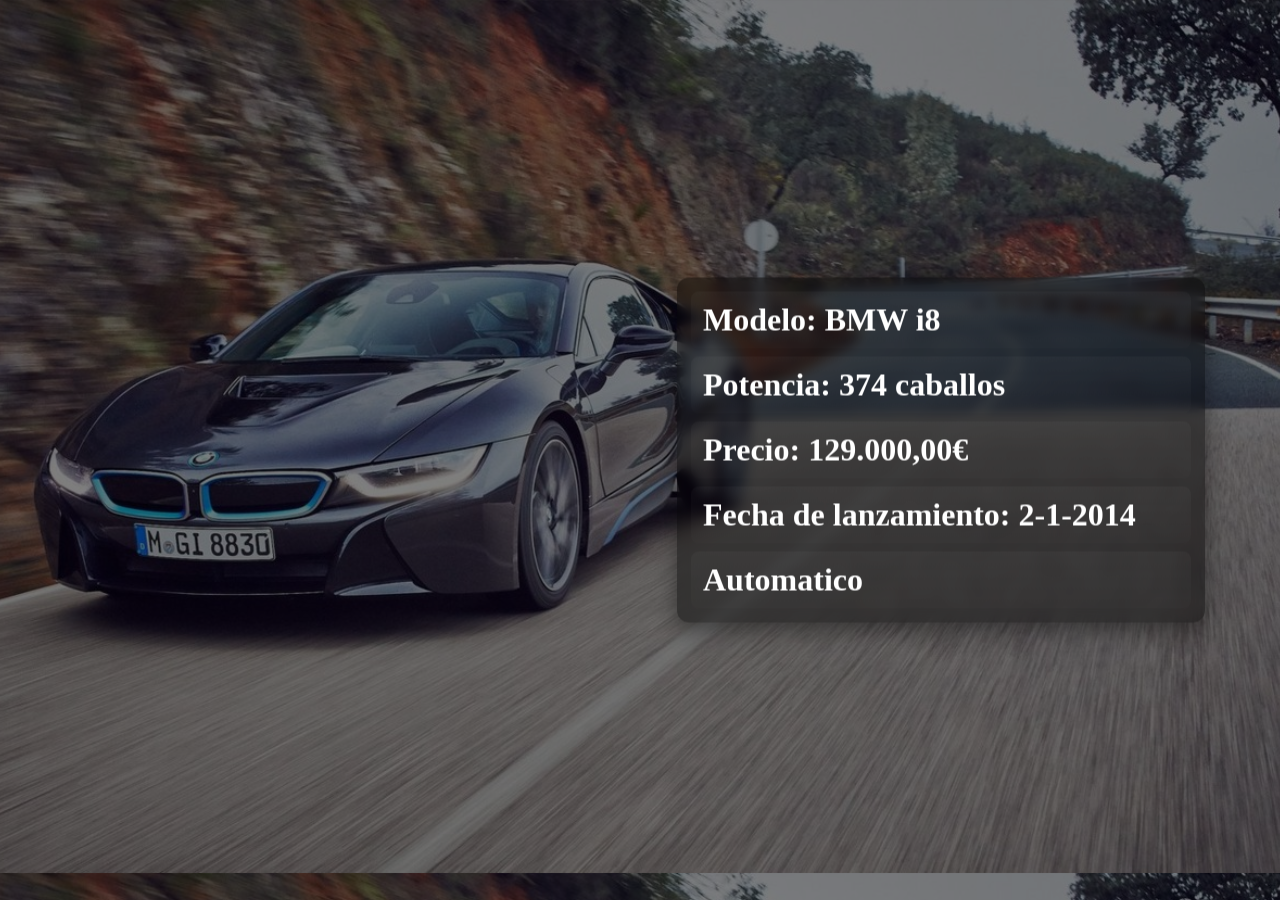
==== 1-bmw/i8.html @ 6c1c82a0 "Pagina bmw" ====
<!DOCTYPE html>
<html>
<head>
    <meta name="viewport" content="width=device-width, initial-scale=1.0">
    <title>bmw-i8</title>
    <link rel="stylesheet" href="i8.css">
</head>
<body>
    <div class="header">
        <nav>
            <ul>
                <li>Modelo: BMW i8</li>
                <li>Potencia: 374 caballos</li>
                <li>Precio: 129.000,00€</li>
                <li>Fecha de lanzamiento: 2-1-2014</li>
                <li>Automatico</li>
            </ul>
        </nav>
    </div>
    
</body>
</html>
---- 1-bmw/i8.css ----
body {
    width: 98%;
    height: 97vh;
    background-image: url(../img/i8.jpg);
    background-color: rgba(0, 0, 0, 0.5);
    background-position: center;
    background-size: cover;
    background-blend-mode: multiply;
    display: flex;
    margin: 0;
}

.header nav{
    position: fixed;
    right: 75px;
    top: 50%;
    transform: translateY(-50%) translateX(120%);
    width: 500px; /* Tamaño*/
    background: rgba(0, 0, 0, 0.45); /* Color de fondo semitransparente */
    color: #fff; /* Color fuente */
    border-radius: 12px;
    padding: 14px; /* Espaciado interno */
    box-shadow: 0 8px 24px rgba(0,0,0,0.45); /* Sombra */
    backdrop-filter: blur(6px) saturate(120%); /* Desenfoque */
    display: flex;
    flex-direction: column;
    gap: 10px;
    animation: slideInFromRight 1.5s cubic-bezier(.2,.9,.2,1) .15s forwards;
}

.header nav ul{
    list-style: none;
    margin: 0;
    padding: 0;
    display: flex;
    flex-direction: column;
    gap: 8px;
}

.header nav li{
    padding: 10px 12px;
    border-radius: 8px;
    background: linear-gradient(180deg, rgba(255,255,255,0.03), rgba(255,255,255,0.01));
    font-weight: 600;
    font-size: 2rem;
    cursor:pointer;
    transition: transform .3s ease, box-shadow .3s ease, background .3s ease;
}

.header nav li:hover{
    transform: translateX(-8px);
}

@keyframes slideInFromRight{
    from{
        transform: translateY(-50%) translateX(120%);
        opacity: 0;
    }
    to{
        transform: translateY(-50%) translateX(0);
        opacity: 1;
    }
}

/*Movil*/

@media (max-width: 720px){

    body {
        background-position: left;
    }

    .header nav{
        right: 12px;
        left: 12px;
        top: auto;
        bottom: 16px;
        width: auto;
        transform: translateY(0) translateX(120%);
        flex-direction: row;
        gap: 8px;
        padding: 10px;
        animation: slideUpFromBottom .6s cubic-bezier(.2,.9,.2,1) .12s forwards;
    }
    
    .header nav ul{ flex-direction: row; gap: 8px; overflow-x: auto; }
    .header nav li{ white-space: nowrap; }
    
    @keyframes slideUpFromBottom{
        from{ transform: translateY(18px) translateX(0); opacity: 0; }
        to{ transform: translateY(0) translateX(0); opacity: 1; }
    }
}
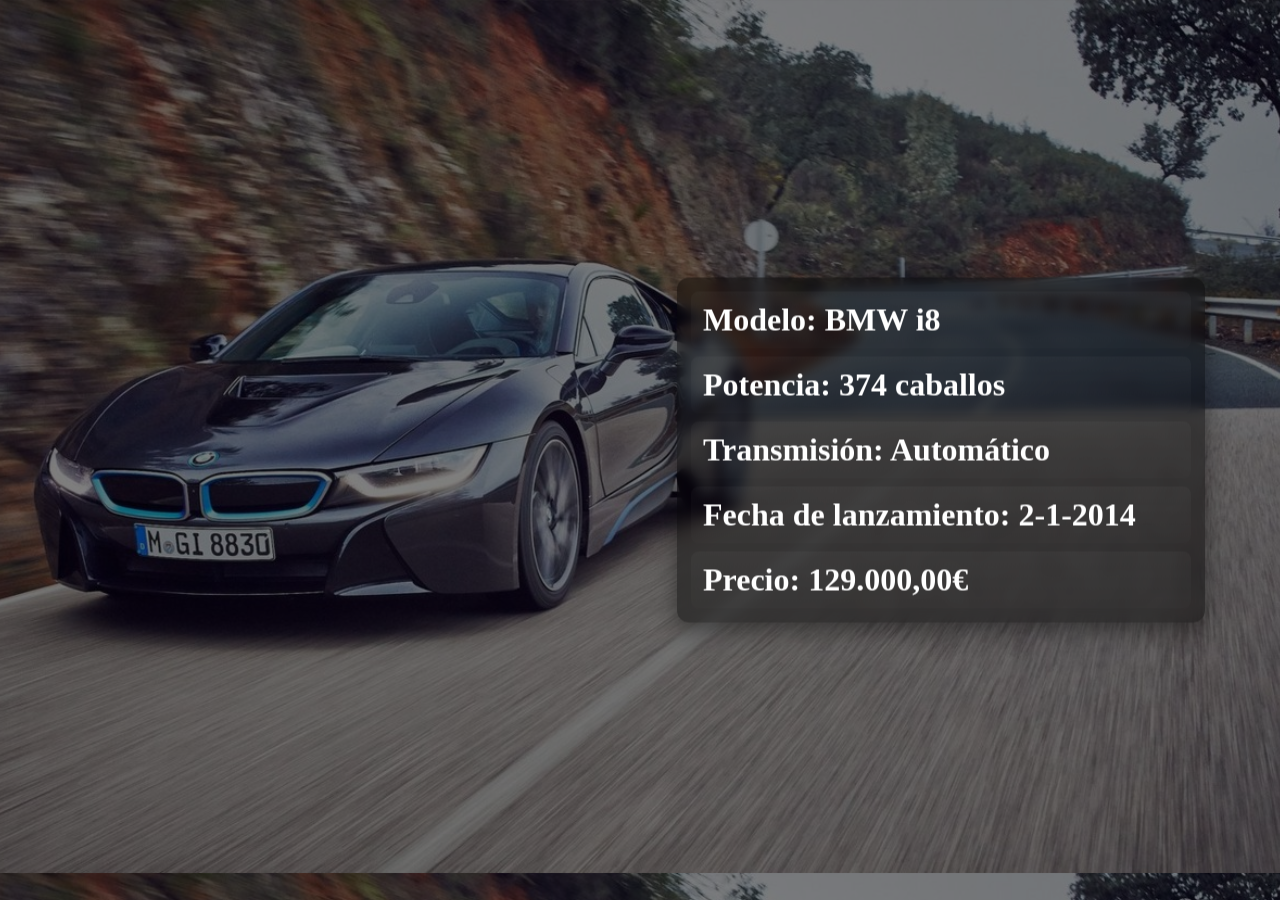
==== commit 15ea7eeb: "Actualizacion de algunos apartados de las webs" ====
--- a/1-bmw/i8.html
+++ b/1-bmw/i8.html
@@ -4,19 +4,17 @@
     <meta name="viewport" content="width=device-width, initial-scale=1.0">
     <title>bmw-i8</title>
     <link rel="stylesheet" href="i8.css">
-</head>
 <body>
     <div class="header">
         <nav>
             <ul>
                 <li>Modelo: BMW i8</li>
                 <li>Potencia: 374 caballos</li>
+                <li>Transmisión: Automático</li>
+                <li>Fecha de lanzamiento: 2-1-2014</li>
                 <li>Precio: 129.000,00€</li>
-                <li>Fecha de lanzamiento: 2-1-2014</li>
-                <li>Automatico</li>
             </ul>
         </nav>
     </div>
-    
 </body>
 </html>
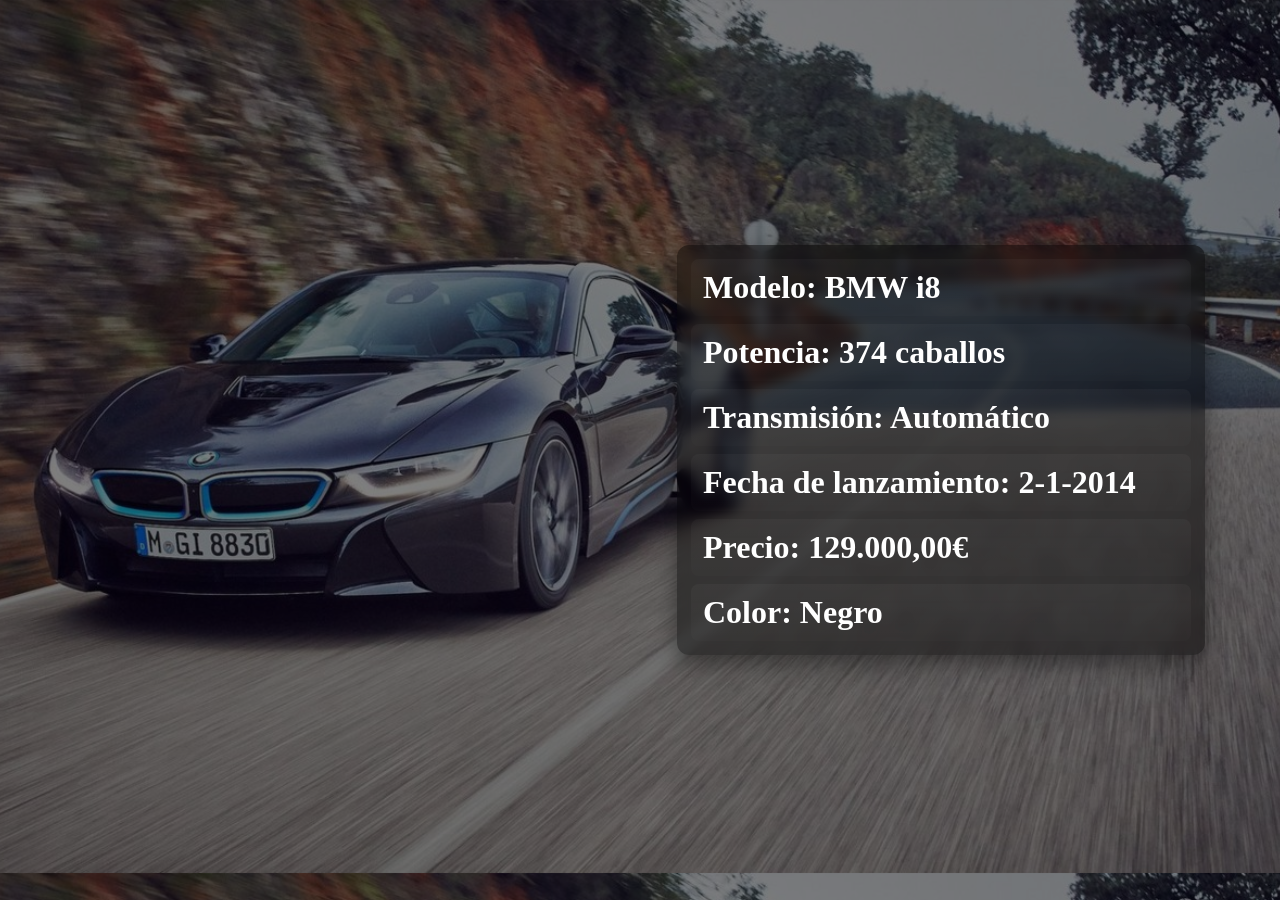
==== commit 65fda502: "Todos los cambio del css y html" ====
--- a/1-bmw/i8.html
+++ b/1-bmw/i8.html
@@ -4,6 +4,8 @@
     <meta name="viewport" content="width=device-width, initial-scale=1.0">
     <title>bmw-i8</title>
     <link rel="stylesheet" href="i8.css">
+    <link rel="icon" href="/favicon/favicon.ico">
+</head>
 <body>
     <div class="header">
         <nav>
@@ -13,6 +15,7 @@
                 <li>Transmisión: Automático</li>
                 <li>Fecha de lanzamiento: 2-1-2014</li>
                 <li>Precio: 129.000,00€</li>
+                <li class="ocultar">Color: Negro</li>
             </ul>
         </nav>
     </div>
--- a/1-bmw/i8.css
+++ b/1-bmw/i8.css
@@ -82,6 +82,10 @@
         padding: 10px;
         animation: slideUpFromBottom .6s cubic-bezier(.2,.9,.2,1) .12s forwards;
     }
+
+    .ocultar{
+        visibility: hidden;
+    }
     
     .header nav ul{ flex-direction: row; gap: 8px; overflow-x: auto; }
     .header nav li{ white-space: nowrap; }
